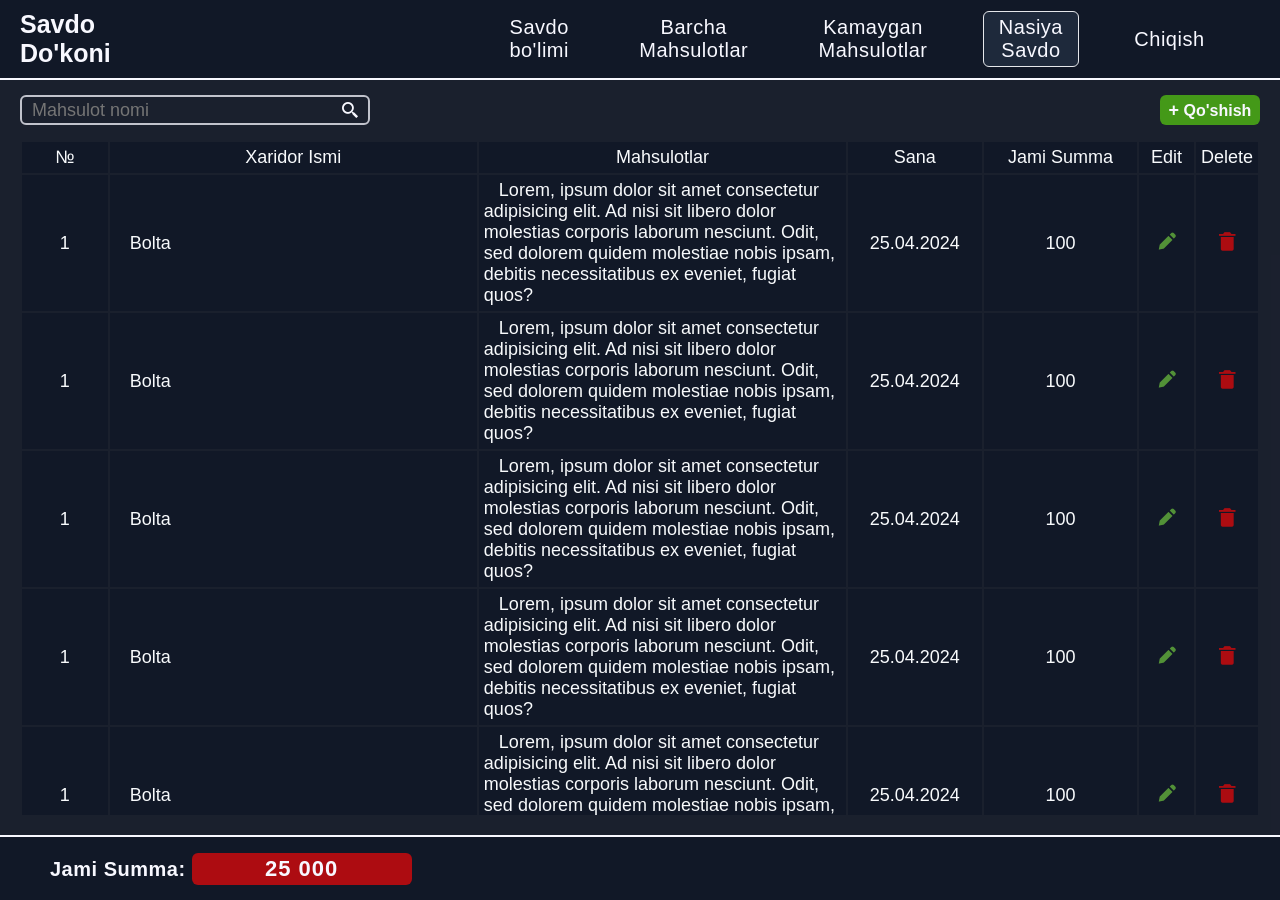
==== html/index4.html @ d4f82f76 "Fayllar yuklandi" ====
<!DOCTYPE html>
<html lang="en">
<head>
    <meta charset="UTF-8">
    <meta name="viewport" content="width=device-width, initial-scale=1.0">
    <title>Savdo do'koni</title>
    <link href='https://unpkg.com/boxicons@2.1.4/css/boxicons.min.css' rel='stylesheet'>
    <link rel="stylesheet" href="/css/style.css">
</head>
<body>

    <section id="section">
        <!-- Header ------------------------- -->
        <header>
            
            <!-- Logo ----------------- -->
            <div class="logo">
                <h2>
                    <a href="index.html">
                        Savdo <br>
                        Do'koni
                    </a>
                </h2>
            </div>
            
            <!-- Navbar ----------------------- -->
            <nav class="navbar">
                <ul class="menu-links">
                <span id="close-menu-btn" class="material-symbols-outlined"><i class='bx bx-x bx-spin'></i></span>
                <li><a href="index1.html">Savdo<br>bo'limi</a></li>
                <li><a href="index2.html">Barcha<br>Mahsulotlar</a></li>
                <li><a href="index3.html">Kamaygan<br>Mahsulotlar </a></li>
                <li class="active"><a href="index4.html">Nasiya<br>Savdo</a></li>
                <li><a href="/index.html">Chiqish</a></li>
            </ul>
            <span id="hamburger-btn" class="material-symbols-outlined"><i class='bx bx-menu'></i></span>
        </nav>
    </header>
    
    <!-- Search Bo'lim --------------- -->
    <div class="search">
        <label for="search">
            <input type="search" id="search" placeholder="Mahsulot nomi">
            <i class='bx bx-search-alt-2'></i>
        </label>
        <div class="add">
            <button type="button" class="btn" onclick="plusmenu()" ><span>+</span> Qo'shish</button>
         </div>
    </div>
    <!-- Asosiy Bo'lim --------------- -->
    <div class="main nasiya">

        <table>
            <thead>
                <tr>
                    <th>№</th>
                    <!-- <th class="foto">Rasmi</th> -->
                    <th>Xaridor Ismi</th>
                    <th>Mahsulotlar</th>
                    <th>Sana</th>
                    <th>Jami Summa</th>
                    <th>Edit</th>
                    <th>Delete</th>
                </tr>
            </thead>
            <tbody>
                <tr>
                    <td>1</td>
                    <!-- <td><img src="../img/img1.jpg" alt=""> </td> -->
                    <td class="name">Bolta</td>
                    <td class="name">Lorem, ipsum dolor sit amet consectetur adipisicing elit. Ad nisi sit libero dolor molestias corporis laborum nesciunt. Odit, sed dolorem quidem molestiae nobis ipsam, debitis necessitatibus ex eveniet, fugiat quos?</td>
                    <td>25.04.2024</td>
                    <td>100</td>
                    <td onclick="rename()" class="pen">
                        <i class='bx bxs-pencil'></i>
                    </td>
                    <td onclick="del()">
                        <i class='bx bxs-trash-alt'></i>
                    </td>
                </tr>
                <tr>
                    <td>1</td>
                    <!-- <td><img src="../img/img1.jpg" alt=""> </td> -->
                    <td class="name">Bolta</td>
                    <td class="name">Lorem, ipsum dolor sit amet consectetur adipisicing elit. Ad nisi sit libero dolor molestias corporis laborum nesciunt. Odit, sed dolorem quidem molestiae nobis ipsam, debitis necessitatibus ex eveniet, fugiat quos?</td>
                    <td>25.04.2024</td>
                    <td>100</td>
                    <td onclick="rename()" class="pen">
                        <i class='bx bxs-pencil'></i>
                    </td>
                    <td onclick="del()">
                        <i class='bx bxs-trash-alt'></i>
                    </td>
                </tr>
                <tr>
                    <td>1</td>
                    <!-- <td><img src="../img/img1.jpg" alt=""> </td> -->
                    <td class="name">Bolta</td>
                    <td class="name">Lorem, ipsum dolor sit amet consectetur adipisicing elit. Ad nisi sit libero dolor molestias corporis laborum nesciunt. Odit, sed dolorem quidem molestiae nobis ipsam, debitis necessitatibus ex eveniet, fugiat quos?</td>
                    <td>25.04.2024</td>
                    <td>100</td>
                    <td onclick="rename()" class="pen">
                        <i class='bx bxs-pencil'></i>
                    </td>
                    <td onclick="del()">
                        <i class='bx bxs-trash-alt'></i>
                    </td>
                </tr>
                <tr>
                    <td>1</td>
                    <!-- <td><img src="../img/img1.jpg" alt=""> </td> -->
                    <td class="name">Bolta</td>
                    <td class="name">Lorem, ipsum dolor sit amet consectetur adipisicing elit. Ad nisi sit libero dolor molestias corporis laborum nesciunt. Odit, sed dolorem quidem molestiae nobis ipsam, debitis necessitatibus ex eveniet, fugiat quos?</td>
                    <td>25.04.2024</td>
                    <td>100</td>
                    <td onclick="rename()" class="pen">
                        <i class='bx bxs-pencil'></i>
                    </td>
                    <td onclick="del()">
                        <i class='bx bxs-trash-alt'></i>
                    </td>
                </tr>
                <tr>
                    <td>1</td>
                    <!-- <td><img src="../img/img1.jpg" alt=""> </td> -->
                    <td class="name">Bolta</td>
                    <td class="name">Lorem, ipsum dolor sit amet consectetur adipisicing elit. Ad nisi sit libero dolor molestias corporis laborum nesciunt. Odit, sed dolorem quidem molestiae nobis ipsam, debitis necessitatibus ex eveniet, fugiat quos?</td>
                    <td>25.04.2024</td>
                    <td>100</td>
                    <td onclick="rename()" class="pen">
                        <i class='bx bxs-pencil'></i>
                    </td>
                    <td onclick="del()">
                        <i class='bx bxs-trash-alt'></i>
                    </td>
                </tr>
                <tr>
                    <td>1</td>
                    <!-- <td><img src="../img/img1.jpg" alt=""> </td> -->
                    <td class="name">Bolta</td>
                    <td class="name">Lorem, ipsum dolor sit amet consectetur adipisicing elit. Ad nisi sit libero dolor molestias corporis laborum nesciunt. Odit, sed dolorem quidem molestiae nobis ipsam, debitis necessitatibus ex eveniet, fugiat quos?</td>
                    <td>25.04.2024</td>
                    <td>100</td>
                    <td onclick="rename()" class="pen">
                        <i class='bx bxs-pencil'></i>
                    </td>
                    <td onclick="del()">
                        <i class='bx bxs-trash-alt'></i>
                    </td>
                </tr>
                <tr>
                    <td>1</td>
                    <!-- <td><img src="../img/img1.jpg" alt=""> </td> -->
                    <td class="name">Bolta</td>
                    <td class="name">Lorem, ipsum dolor sit amet consectetur adipisicing elit. Ad nisi sit libero dolor molestias corporis laborum nesciunt. Odit, sed dolorem quidem molestiae nobis ipsam, debitis necessitatibus ex eveniet, fugiat quos?</td>
                    <td>25.04.2024</td>
                    <td>100</td>
                    <td onclick="rename()" class="pen">
                        <i class='bx bxs-pencil'></i>
                    </td>
                    <td onclick="del()">
                        <i class='bx bxs-trash-alt'></i>
                    </td>
                </tr>
                <tr>
                    <td>1</td>
                    <!-- <td><img src="../img/img1.jpg" alt=""> </td> -->
                    <td class="name">Bolta</td>
                    <td class="name">Lorem, ipsum dolor sit amet consectetur adipisicing elit. Ad nisi sit libero dolor molestias corporis laborum nesciunt. Odit, sed dolorem quidem molestiae nobis ipsam, debitis necessitatibus ex eveniet, fugiat quos?</td>
                    <td>25.04.2024</td>
                    <td>100</td>
                    <td onclick="rename()" class="pen">
                        <i class='bx bxs-pencil'></i>
                    </td>
                    <td onclick="del()">
                        <i class='bx bxs-trash-alt'></i>
                    </td>
                </tr>
                <tr>
                    <td>1</td>
                    <!-- <td><img src="../img/img1.jpg" alt=""> </td> -->
                    <td class="name">Bolta</td>
                    <td class="name">Lorem, ipsum dolor sit amet consectetur adipisicing elit. Ad nisi sit libero dolor molestias corporis laborum nesciunt. Odit, sed dolorem quidem molestiae nobis ipsam, debitis necessitatibus ex eveniet, fugiat quos?</td>
                    <td>25.04.2024</td>
                    <td>100</td>
                    <td onclick="rename()" class="pen">
                        <i class='bx bxs-pencil'></i>
                    </td>
                    <td onclick="del()">
                        <i class='bx bxs-trash-alt'></i>
                    </td>
                </tr>
                <tr>
                    <td>1</td>
                    <!-- <td><img src="../img/img1.jpg" alt=""> </td> -->
                    <td class="name">Bolta</td>
                    <td class="name">Lorem, ipsum dolor sit amet consectetur adipisicing elit. Ad nisi sit libero dolor molestias corporis laborum nesciunt. Odit, sed dolorem quidem molestiae nobis ipsam, debitis necessitatibus ex eveniet, fugiat quos?</td>
                    <td>25.04.2024</td>
                    <td>100</td>
                    <td onclick="rename()" class="pen">
                        <i class='bx bxs-pencil'></i>
                    </td>
                    <td onclick="del()">
                        <i class='bx bxs-trash-alt'></i>
                    </td>
                </tr>
                <tr>
                    <td>1</td>
                    <!-- <td><img src="../img/img1.jpg" alt=""> </td> -->
                    <td class="name">Bolta</td>
                    <td class="name">Lorem, ipsum dolor sit amet consectetur adipisicing elit. Ad nisi sit libero dolor molestias corporis laborum nesciunt. Odit, sed dolorem quidem molestiae nobis ipsam, debitis necessitatibus ex eveniet, fugiat quos?</td>
                    <td>25.04.2024</td>
                    <td>100</td>
                    <td onclick="rename()" class="pen">
                        <i class='bx bxs-pencil'></i>
                    </td>
                    <td onclick="del()">
                        <i class='bx bxs-trash-alt'></i>
                    </td>
                </tr>
                <tr>
                    <td>1</td>
                    <!-- <td><img src="../img/img1.jpg" alt=""> </td> -->
                    <td class="name">Bolta</td>
                    <td class="name">Lorem, ipsum dolor sit amet consectetur adipisicing elit. Ad nisi sit libero dolor molestias corporis laborum nesciunt. Odit, sed dolorem quidem molestiae nobis ipsam, debitis necessitatibus ex eveniet, fugiat quos?</td>
                    <td>25.04.2024</td>
                    <td>100</td>
                    <td onclick="rename()" class="pen">
                        <i class='bx bxs-pencil'></i>
                    </td>
                    <td onclick="del()">
                        <i class='bx bxs-trash-alt'></i>
                    </td>
                </tr>
                <tr>
                    <td>1</td>
                    <!-- <td><img src="../img/img1.jpg" alt=""> </td> -->
                    <td class="name">Bolta</td>
                    <td class="name">Lorem, ipsum dolor sit amet consectetur adipisicing elit. Ad nisi sit libero dolor molestias corporis laborum nesciunt. Odit, sed dolorem quidem molestiae nobis ipsam, debitis necessitatibus ex eveniet, fugiat quos?</td>
                    <td>25.04.2024</td>
                    <td>100</td>
                    <td onclick="rename()" class="pen">
                        <i class='bx bxs-pencil'></i>
                    </td>
                    <td onclick="del()">
                        <i class='bx bxs-trash-alt'></i>
                    </td>
                </tr>
                <tr>
                    <td>1</td>
                    <!-- <td><img src="../img/img1.jpg" alt=""> </td> -->
                    <td class="name">Bolta</td>
                    <td class="name">Lorem, ipsum dolor sit amet consectetur adipisicing elit. Ad nisi sit libero dolor molestias corporis laborum nesciunt. Odit, sed dolorem quidem molestiae nobis ipsam, debitis necessitatibus ex eveniet, fugiat quos?</td>
                    <td>25.04.2024</td>
                    <td>100</td>
                    <td onclick="rename()" class="pen">
                        <i class='bx bxs-pencil'></i>
                    </td>
                    <td onclick="del()">
                        <i class='bx bxs-trash-alt'></i>
                    </td>
                </tr>
                
            </tbody>
        </table>
    </div>




    <!-- Footer Sectiopn --------------------- -->
    <div class="footer">
        <div class="right-summ maxbox">
            <p>
                Jami Summa: <input class="sum" type="text" value="25 000" readonly>
            </p>
        </div>
    </div>


</section>



<!-- Mahsulot qo'shish tahrirlash -->
<div id="plus">
    <a href="#" onclick="plusmenu()"><i class='bx bx-x bx-tada'></i></a>
    <h3>Xaridor qo'shish</h3>
    <form action="#">
        <input type="text" placeholder="Xaridor Ismi" required>
        <input type="text" placeholder="Mahsulot Nomi" required>
        <input type="datetime-local" required>
        <input type="number" placeholder="Jami Summa" required>
        <button>Qo'shish</button>
    </form>
</div>


<!-- Tahrirlash bo'limi-------------- -->

<div id="rename">
    <a href="#" onclick="rename()"><i class='bx bx-x bx-tada'></i></a>
    <h3>Tahrirlash</h3>
    <form action="#">
        <input type="text" placeholder="Xaridor Ismi" required>
        <input type="text" placeholder="Mahsulotlar" required>
        <input type="datetime-local" required>
        <input type="number" placeholder="Jami Summa" required>
        <button>Qo'shish</button>
    </form>
</div>


<!-- O'chirish bo'limi -------------- -->


<div id="remove">
    <h3>Ushbu Xaridorni o'chirishni xohlaysizmi?</h3>
    <a href="#" onclick="del()">Yo'q</a>
    <a href="index4.html">Ha</a>
</div>




<script src="../js/main.js"></script>
</body>
</html>
---- css/style.css ----
*{
    margin: 0;
    padding: 0;
    box-sizing: border-box;
    font-family: "Poppins", sans-serif !important;
    /* font-size: 18px; */
}

body{
    margin: 0 auto;
    width: 100%;
    max-width: 1920px;
}

/* Background */

section{
    width: 100%;
    height: 100vh;
    background-color: hsla(223, 84%, 5%, 0.903);

}




/* Header ----------------------------------------------------------------- */

header{
    position: sticky;
    top: 0;
    left: 0;
    display: flex;
    width: 100%;
    justify-content: space-between;
    align-items: center;
    background-color: rgb(17, 24, 39);
    padding: 10px 20px;
    border-bottom: 2px solid #f8f8ff;
    transition: all 0.8s;

}





/* Nav Menu --------------------------------------------------------------- */

header .logo a{
    color: #f8f8ff;
    cursor: pointer;
    font-size: 25px;
    text-decoration: none;
}
header .logo h2 a:active{
    text-shadow: 0 2px 15px #f8f8ff;
    transition: all 0.15s ease-in-out;

}

header nav{
    width: 65%;
}

header nav ul{
    display: flex;
    width: 100%;
    text-align: center;
    justify-content: space-evenly;
    align-items: center;

}

header nav ul li{
    display: block;
    list-style: none;
    padding: 4px 15px;
    border-radius: 6px;
    transition: all 0.5s ease;


}

header nav ul li:hover, .active{
    background-color: #1E293B;
    border: 1px solid #e5e7eb;

}

header nav ul li .ative{
    color: #f8fafc;
}

header nav ul li a{
    color: #f8f8ff  ;
    text-decoration: none;
    font-size: 20px;
    letter-spacing: 0.5px;
    font-weight: 500;
}

#close-menu-btn {
    position: absolute;
    right: 20px;
    top: 20px;
    cursor: pointer;
    display: none;
    color: #fff;
}

#hamburger-btn {
    color: #fff;
    cursor: pointer;
    display: none;
}




/* Search Section ---------------------------------------------- */

.search{
    width: 100%;
    padding: 15px 20px;
    display: flex;
    justify-content: space-between;
    align-items: center;
}

.search label{
    display: flex;
    align-items: center;
}

.search input{
    outline: none;
    width: 350px;
    height: 30px;
    border: 2px solid #f8f8ffc1;
    background: transparent;
    color: #f8f8ff;
    font-size: 18px;
    padding: 5px 35px 5px 10px;
    border-radius: 6px;
    align-items: center;
}

.search i{
    color: #f8f8ff;
    font-size: 20px;
    cursor: pointer;
    margin-left: -30px;
}





/* Savdo Bo'limi Mahsulot Section ---------------------------------------------------------------------------------------------------------------- */

.Main, .main{
    width: 100%;
    height: 75vh;
    padding: 0 20px;
    justify-content: space-between;
    overflow-y: scroll;
    box-sizing: border-box;
}

.main{
    height: 80vh;
}

/* Kamaygan Mahsulotlar orqa foni uchun */
.red table tr td{
    background-color: #590e0e8f;
}

/* Nasiya Savdo Bo'limi ------------- */
.nasiya{
    height: 75vh;
}







/* Umumiy  Border and background table ----------------------------------------------------------------------------------------------------------------*/

table th, td{
    border: 2px solid transparent;
    font-size: 18px;
    font-weight: 530;
    cursor: pointer;
    background-color:  rgb(17, 24, 39);
    color: #f8fafc;
    padding: 3px 3px;
}

/* Table  First Child  --------- */

.Main table:first-child{
    max-width: 63%;
    margin-right: 1%;
}

.Main table:first-child, .main table{
    width: 100%;
    display: inline-table;
}

/* Table Last Child ---------- */

.Main table:last-child{
    width: 100%;
    max-width: 35%;
    display: inline-table;
}

/*  Td First child ----------- */

table tr td:first-child{  
    text-align: center;
    width: 7%;
}

/* TD 2 Img Child -------- */

table .image{
    width: 13%;
}

table tr td img{
    width: 100%;
    height: 40px;
}

/* Td nth 3 Child */

table .name{
    width: 30%;
    text-indent: 15px;
}

/* TD nth 4 child */
table td:nth-child(4){
    text-align: center;
}


/* TD nth 5 child */
table td:nth-child(5){
    text-align: center;
    padding: 0;
}

.Main table td .num{
    width: 100%;
    margin: 0;
    font-size: 20px;
    text-align: center;
    background-color: transparent;
    color: #f8f8ff;
    border: 1px solid #f8f8ff;
    outline: none;
    padding: 8px 0;
    border-radius: 6px;
}

/* TD Last Child -------------- */

.Main table .last, .main table tr .pen{
    color: rgba(138, 248, 70, 0.547);
} 

table td:last-child{
    text-align: center;
    width: 10%;
    color: rgba(248, 7, 7, 0.673);
    font-size: 28px !important;
    font-weight: bold;
    transition: 0.2s;
}

.main .pen, .main table tr td:last-child{
    width: 5%;
    text-align: center;
    font-size: 22px !important;
    transition: 0.2s;
}

/* Barcha Mahgsulotlar uchun ---------------------------------------------------------------------------------------- */

.main td:nth-child(4), .main td:nth-child(5), .main td:nth-child(6), .main td:nth-child(7), .main td:nth-child(8){
    text-align: center;
    width: auto;
}



table tr td:last-child:active{
    font-size: 28px;
    font-weight: bolder;
    color: #f8f8ff;

}

.Main table .last:active, .main table .pen:active{
    color: #f8f8ff !important;
}








/* Savdo bo'limi uchun Footer ------------------------------------------------------------------------------------------------------- */

.footer{
    position: fixed;
    background-color: rgb(17, 24, 39);
    width: 100%;
    max-width: 1920px;
    height: 65px;
    bottom: 0;
    left: 50%;
    transform: translateX(-50%);
    display: flex;
    align-items: center;
    justify-content: space-between;
    padding: 0 50px;
    border-top: 2px solid #f8f8ff;
    color: #f8f8ff;
}

/* Footer Right Summ --------------- */
.footer .right-summ{
    font-size: 20px;
    font-weight: 700;
    letter-spacing: 0.5px;
}

.right-summ .sum{
    width: 150px;
    outline: none;
    text-align: center;
    padding: 3px;
    font-size: 22px;
    background-color: #1E293B;
    color: #f8f8ff;
    border: 2px solid #f8f8ff;
    border-radius: 6px;
    font-weight: 600;
    letter-spacing: 1px;
}

.maxbox .sum{
    width: 220px;
    background-color: rgba(248, 7, 7, 0.673);
    border: none;
}

/* Footer Left Buttons */

.footer .left-summ button{
    font-size: 18px;
    margin-right: 10px;
    width: 130px;
    padding: 6px;
    font-weight: 700;
    background-color: rgba(21, 251, 21, 0.63);
    outline: none;
    border: none;
    color: #f8f8ff;
    border-radius: 6px;
    transition: all 0.3s;
}
.footer .left-summ button:active{
    letter-spacing: 0.9px;
}

.footer .left-summ .sub{
    background-color: rgba(138, 248, 70, 0.638);
}
.footer .left-summ .res{
    background-color: rgba(248, 7, 7, 0.673);
}







/*  Mahsulot bo'limi uchun ------------------------------------------------------------------------------------------------------------------------  */

.search .btn{
    width: 100px;
    height: 30px;
    border-radius: 6px;
    outline: none;
    font-size: 16px;
    font-weight: 600;
    align-items: center;
    text-align: center;
    border: none;
    transition: all 0.1s ease-in;
    background-color: rgba(93, 221, 14, 0.638);
    color: #f8f8ff;
    cursor: pointer;
}

.search .btn:active{
    background-color: transparent;
    border: 2px solid rgba(93, 221, 14, 0.638);
    color: rgba(93, 221, 14, 0.939);
    letter-spacing: 0.8px;

}

.search .btn span{
    font-size: 18px;
    font-weight: bold;
}

#section.activ {
    filter: blur(15px);
    pointer-events: none;
    user-select: none;
}

#plus, #rename, #remove{
    position: fixed;
    top: 40%;
    left: 50%;
    transform: translate(-50%, -50%);
    width: 350px;
    padding: 10px;
    background-color: rgb(17, 24, 39);
    color: #fff ;
    font-weight: 500;
    text-align: center;
    opacity: 0;
    transition: all 0.5s;
    border: 1px solid #f8f8ff;
    box-shadow: 0 0 5px 1px #f8f8ff;
    border-radius: 10px;
    visibility: hidden;
}

#plus.activ, #rename.activ, #remove.activ {
    top: 50%;
    opacity: 1;
    visibility: visible;
}

#plus a, #rename a {
    position: absolute;
    top: 0.5rem;
    right: 0.6rem;
    font-size: 30px;
    color: #fff;

}

#plus form input, #rename form input{
    width: 80%;
    margin: 7px;
    box-sizing: border-box;
    padding: 5px;
    background-color: transparent;
    border-radius: 15px;
    text-decoration: none;
    border: none;
    border-bottom: 2px solid rgba(21, 251, 21, 0.492);
    color: #f8f8ff;
    text-indent: 3%;
    transition: all ease 0.3s;
}

#plus h3, #rename h3{
    margin-bottom: 10px;
    letter-spacing: 1px;
    font-size: 22px;

}

#remove h3{
    margin-bottom: 10px;
    letter-spacing: 1px;
}

#plus input:focus, #rename input:focus {
    background-color: #1E293B;
    border-bottom: 2px solid rgb(5, 227, 5);
    color: #fff;
    outline: none;
}

#plus button, #rename button{
    width: 80%;
    margin: 15px 0;
    padding: 4px 0;
    background-color: rgba(21, 251, 21, 0.492);
    border: none;
    border-radius: 15px;
    color: #fff;
    font-weight: 550;
    letter-spacing: 0.7px;
    font-size: 18px;
    transition: all 0.1s ease;
}

#plus button:hover, #rename button:hover {
    box-shadow: 0 0 2px 1px rgba(5, 227, 5, 0.6);

}

#plus button:active, #rename button:active, #remove a{
    background-color: transparent;
}


#remove a {
    position: relative;
    padding: 3px 20px;
    color: #fff;
    text-decoration: none;
    font-size: 16px;
    background-color: #e0091e;
    margin: 20px;
    border-radius: 5px;
    transition: all ease 0.4s;
    border: none;
    outline: none;
}

#remove a:last-child {
    background-color: rgba(21, 251, 21, 0.712);
}
    
#remove a:hover {
    box-shadow: 0 0 5px 2px #e0091e;
}

#remove a:last-child:hover {
    box-shadow: 0 0 5px 2px rgb(5, 227, 5);

}


































/* Headeer Media  -------------------------*/

@media(max-width: 1000px){
    header{
        padding: 10px 30px;
    }
    .navbar{
        text-align: right;
    }

    header.show-mobile-menu::before {
        content: "";
        position: fixed;
        left: 0;
        top: 0;
        width: 100%;
        height: 100%;
        backdrop-filter: blur(5px);
        z-index: 999;

    }

    #hamburger-btn,
    #close-menu-btn {
        display: block;
        font-size: 28px;
    }

    .navbar .menu-links {
        position: fixed;
        top: 0;
        left: -40%;
        width: 40%;
        height: 100vh;
        background: #1E293B;
        flex-direction: column;
        padding: 50px 0;
        transition: left 0.2s ease;
        justify-content: start;
        gap: 35px;
        z-index: 999;
    }

    header.show-mobile-menu .navbar .menu-links {
        left: 0;
    }

    .navbar ul li:hover, .active{
        background-color: rgb(17, 24, 39);
        /* border: none; */
        border-left: none;
        border-right: none;
        width: 100%;
        border-radius: 0;

    }

    /* Table --------- */

    .Main table:first-child{
        max-width: 100%;
        margin-bottom: 20px;
    }
    
    .Main table:last-child{
        max-width: 100%;
    }

    .footer{
        height: 85px;
    }
}

@media(max-width: 830px){
    .footer{
        padding: 0 20px;
    }
    .footer .left-summ{
        max-width: 67%;
        width: 100%;
        text-align: center;
    }
}

@media(max-width: 450px){
    .navbar .menu-links {
        left: -55%;
        width: 55%;
        padding: 60px 0;
    }


    /* Search ----------------------- */

    .search{
        padding: 15px 10px;
    }
    
    .search #search{
        width: 100%;
    }

    .search .btn{
        margin-left: 10px;
    }



    .Main, .main{
        padding: 5px 10px;
    }

    .Main th, td{
        font-size: 16px;
    }

    .main table th, td{
        font-size: 14px;
    }

    .footer{
        padding: 0 10px;
        display: block;
    }

    .footer .right-summ{
        margin: 8px 10px;
    }

    .footer .right-summ .sum{
        font-size: 20px;
        padding: 0;
    }

    .footer .left-summ{
        text-align: center;
        max-width: 100%;
        width: 100%;
    }

    .footer .left-summ button{
        font-size: 16px;
        font-weight: 400;
        width: 105px;
    }

.footer .left-summ .res:active{
    letter-spacing: 0.5px;
}

.maxbox{
    text-align: center;
}

.maxbox .sum{
    margin-top: 10px;
}

}
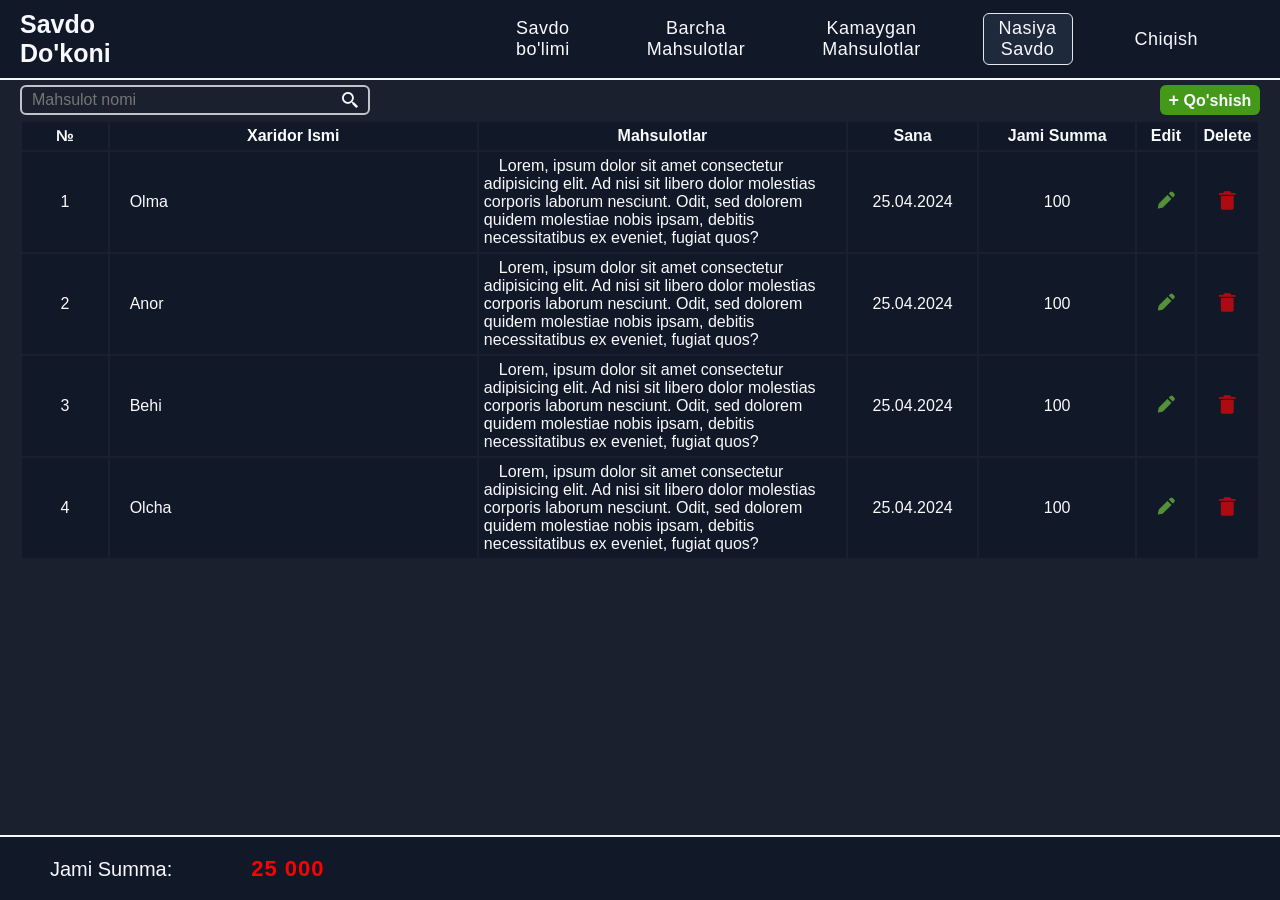
==== commit 5f9d7569: "malumot qo'shimcha jsda ishlandi" ====
--- a/html/index4.html
+++ b/html/index4.html
@@ -63,7 +63,7 @@
                     <th>Delete</th>
                 </tr>
             </thead>
-            <tbody>
+            <tbody class="tbody">
                 <tr>
                     <td>1</td>
                     <!-- <td><img src="../img/img1.jpg" alt=""> </td> -->
--- a/css/style.css
+++ b/css/style.css
@@ -3,35 +3,30 @@
     padding: 0;
     box-sizing: border-box;
     font-family: "Poppins", sans-serif !important;
-    /* font-size: 18px; */
 }
 
 body{
     margin: 0 auto;
     width: 100%;
     max-width: 1920px;
+    background-color: hsla(223, 84%, 5%, 0.903);
 }
 
 /* Background */
 
 section{
     width: 100%;
-    height: 100vh;
-    background-color: hsla(223, 84%, 5%, 0.903);
-
-}
-
-
-
+    /* height: 100vh; */
+
+}
 
 /* Header ----------------------------------------------------------------- */
-
 header{
     position: sticky;
     top: 0;
     left: 0;
+    width: 100%;
     display: flex;
-    width: 100%;
     justify-content: space-between;
     align-items: center;
     background-color: rgb(17, 24, 39);
@@ -41,12 +36,7 @@
 
 }
 
-
-
-
-
 /* Nav Menu --------------------------------------------------------------- */
-
 header .logo a{
     color: #f8f8ff;
     cursor: pointer;
@@ -56,7 +46,6 @@
 header .logo h2 a:active{
     text-shadow: 0 2px 15px #f8f8ff;
     transition: all 0.15s ease-in-out;
-
 }
 
 header nav{
@@ -69,7 +58,6 @@
     text-align: center;
     justify-content: space-evenly;
     align-items: center;
-
 }
 
 header nav ul li{
@@ -78,8 +66,6 @@
     padding: 4px 15px;
     border-radius: 6px;
     transition: all 0.5s ease;
-
-
 }
 
 header nav ul li:hover, .active{
@@ -95,7 +81,7 @@
 header nav ul li a{
     color: #f8f8ff  ;
     text-decoration: none;
-    font-size: 20px;
+    font-size: 18px;
     letter-spacing: 0.5px;
     font-weight: 500;
 }
@@ -115,14 +101,10 @@
     display: none;
 }
 
-
-
-
 /* Search Section ---------------------------------------------- */
-
 .search{
     width: 100%;
-    padding: 15px 20px;
+    padding: 5px 20px;
     display: flex;
     justify-content: space-between;
     align-items: center;
@@ -140,7 +122,7 @@
     border: 2px solid #f8f8ffc1;
     background: transparent;
     color: #f8f8ff;
-    font-size: 18px;
+    font-size: 16px;
     padding: 5px 35px 5px 10px;
     border-radius: 6px;
     align-items: center;
@@ -153,23 +135,18 @@
     margin-left: -30px;
 }
 
-
-
-
-
-/* Savdo Bo'limi Mahsulot Section ---------------------------------------------------------------------------------------------------------------- */
-
+/* Savdo Bo'limi Mahsulot Section ---------------------------------------------------------------------------------------------- */
 .Main, .main{
     width: 100%;
-    height: 75vh;
+    /* height: 75vh; */
     padding: 0 20px;
     justify-content: space-between;
-    overflow-y: scroll;
+    /* overflow-y: scroll; */
     box-sizing: border-box;
 }
 
 .main{
-    height: 80vh;
+    /* height: 80vh; */
 }
 
 /* Kamaygan Mahsulotlar orqa foni uchun */
@@ -177,23 +154,11 @@
     background-color: #590e0e8f;
 }
 
-/* Nasiya Savdo Bo'limi ------------- */
-.nasiya{
-    height: 75vh;
-}
-
-
-
-
-
-
-
 /* Umumiy  Border and background table ----------------------------------------------------------------------------------------------------------------*/
 
 table th, td{
     border: 2px solid transparent;
-    font-size: 18px;
-    font-weight: 530;
+    font-size: 16px;
     cursor: pointer;
     background-color:  rgb(17, 24, 39);
     color: #f8fafc;
@@ -299,8 +264,6 @@
     width: auto;
 }
 
-
-
 table tr td:last-child:active{
     font-size: 28px;
     font-weight: bolder;
@@ -312,15 +275,7 @@
     color: #f8f8ff !important;
 }
 
-
-
-
-
-
-
-
 /* Savdo bo'limi uchun Footer ------------------------------------------------------------------------------------------------------- */
-
 .footer{
     position: fixed;
     background-color: rgb(17, 24, 39);
@@ -341,27 +296,23 @@
 /* Footer Right Summ --------------- */
 .footer .right-summ{
     font-size: 20px;
-    font-weight: 700;
-    letter-spacing: 0.5px;
 }
 
 .right-summ .sum{
     width: 150px;
     outline: none;
     text-align: center;
-    padding: 3px;
     font-size: 22px;
-    background-color: #1E293B;
-    color: #f8f8ff;
-    border: 2px solid #f8f8ff;
-    border-radius: 6px;
+    background-color: transparent;
+    color: red;
+    border: none;
     font-weight: 600;
     letter-spacing: 1px;
 }
 
 .maxbox .sum{
     width: 220px;
-    background-color: rgba(248, 7, 7, 0.673);
+    /* background-color: rgba(248, 7, 7, 0.673); */
     border: none;
 }
 
